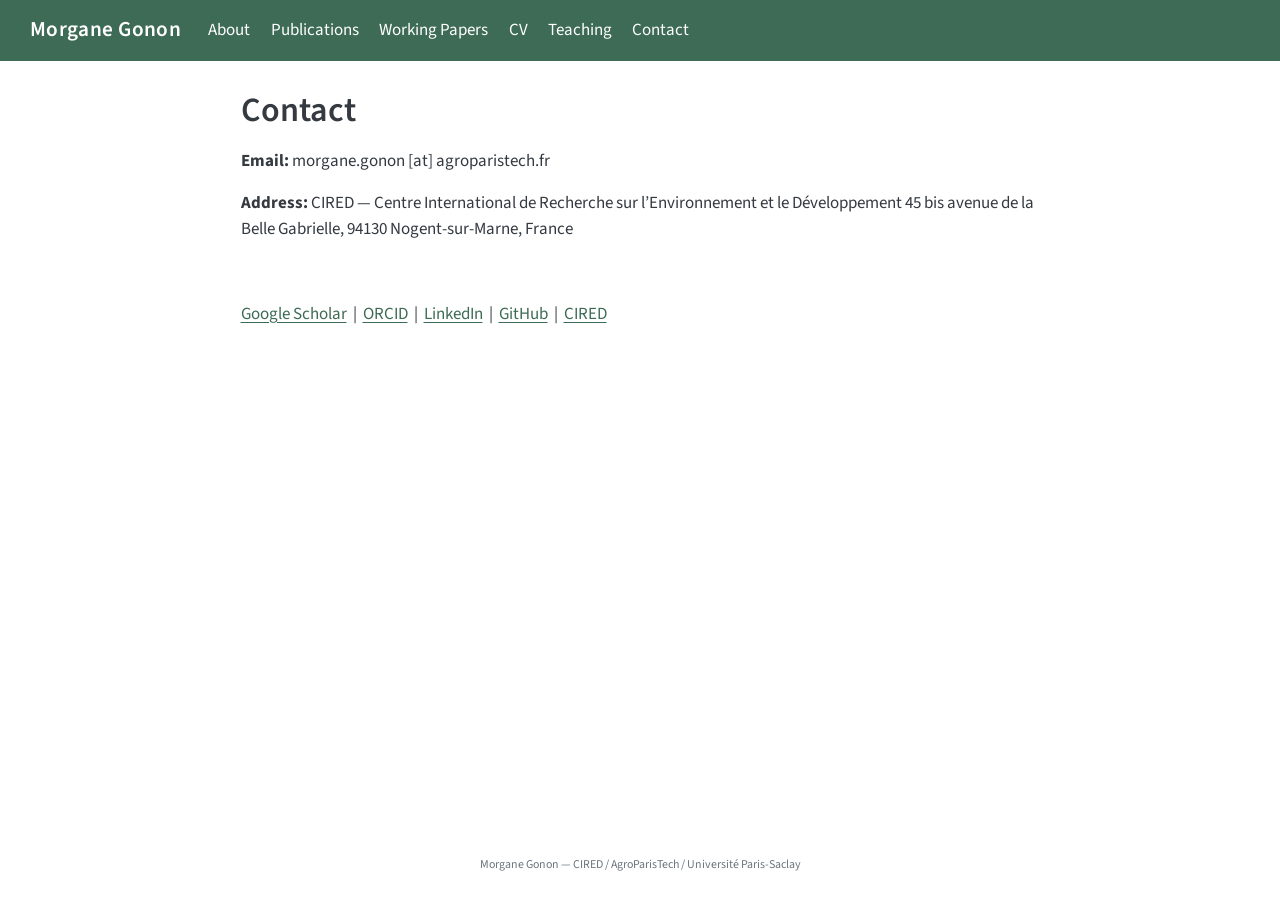
==== docs/contact.html @ 3901b47d "Update site: split publications/WP, fix authors, teaching page, contact tab" ====
<!DOCTYPE html>
<html xmlns="http://www.w3.org/1999/xhtml" lang="en" xml:lang="en"><head>

<meta charset="utf-8">
<meta name="generator" content="quarto-1.9.38">

<meta name="viewport" content="width=device-width, initial-scale=1.0, user-scalable=yes">


<title>Contact – Morgane Gonon</title>
<style>
/* Default styles provided by pandoc.
** See https://pandoc.org/MANUAL.html#variables-for-html for config info.
*/
code{white-space: pre-wrap;}
span.smallcaps{font-variant: small-caps;}
div.columns{display: flex; gap: min(4vw, 1.5em);}
div.column{flex: auto; overflow-x: auto;}
div.hanging-indent{margin-left: 1.5em; text-indent: -1.5em;}
ul.task-list{list-style: none;}
ul.task-list li input[type="checkbox"] {
  width: 0.8em;
  margin: 0 0.8em 0.2em -1em; /* quarto-specific, see https://github.com/quarto-dev/quarto-cli/issues/4556 */ 
  vertical-align: middle;
}
</style>


<script src="site_libs/quarto-nav/quarto-nav.js"></script>
<script src="site_libs/quarto-nav/headroom.min.js"></script>
<script src="site_libs/clipboard/clipboard.min.js"></script>
<script src="site_libs/quarto-search/autocomplete.umd.js"></script>
<script src="site_libs/quarto-search/fuse.min.js"></script>
<script src="site_libs/quarto-search/quarto-search.js"></script>
<meta name="quarto:offset" content="./">
<script src="site_libs/quarto-html/quarto.js" type="module"></script>
<script src="site_libs/quarto-html/tabsets/tabsets.js" type="module"></script>
<script src="site_libs/quarto-html/popper.min.js"></script>
<script src="site_libs/quarto-html/tippy.umd.min.js"></script>
<script src="site_libs/quarto-html/anchor.min.js"></script>
<link href="site_libs/quarto-html/tippy.css" rel="stylesheet">
<link href="site_libs/quarto-html/quarto-syntax-highlighting-15634bcf2e68342d4ad2dfa704d543f6.css" rel="stylesheet" id="quarto-text-highlighting-styles">
<script src="site_libs/bootstrap/bootstrap.min.js"></script>
<link href="site_libs/bootstrap/bootstrap-icons.css" rel="stylesheet">
<link href="site_libs/bootstrap/bootstrap-57f3e6807a9f07407340f0dc6c55d180.min.css" rel="stylesheet" append-hash="true" id="quarto-bootstrap" data-mode="light">
<script id="quarto-search-options" type="application/json">{
  "location": "navbar",
  "copy-button": false,
  "collapse-after": 3,
  "panel-placement": "end",
  "type": "overlay",
  "limit": 50,
  "keyboard-shortcut": [
    "f",
    "/",
    "s"
  ],
  "show-item-context": false,
  "language": {
    "search-no-results-text": "No results",
    "search-matching-documents-text": "matching documents",
    "search-copy-link-title": "Copy link to search",
    "search-hide-matches-text": "Hide additional matches",
    "search-more-match-text": "more match in this document",
    "search-more-matches-text": "more matches in this document",
    "search-clear-button-title": "Clear",
    "search-text-placeholder": "",
    "search-detached-cancel-button-title": "Cancel",
    "search-submit-button-title": "Submit",
    "search-label": "Search"
  }
}</script>


<link rel="stylesheet" href="styles.css">
</head>

<body class="nav-fixed fullcontent quarto-light">

<div id="quarto-search-results"></div>
  <header id="quarto-header" class="headroom fixed-top">
    <nav class="navbar navbar-expand-lg " data-bs-theme="dark">
      <div class="navbar-container container-fluid">
      <div class="navbar-brand-container mx-auto">
    <a class="navbar-brand" href="./index.html">
    <span class="navbar-title">Morgane Gonon</span>
    </a>
  </div>
          <button class="navbar-toggler" type="button" data-bs-toggle="collapse" data-bs-target="#navbarCollapse" aria-controls="navbarCollapse" role="menu" aria-expanded="false" aria-label="Toggle navigation" onclick="if (window.quartoToggleHeadroom) { window.quartoToggleHeadroom(); }">
  <span class="navbar-toggler-icon"></span>
</button>
          <div class="collapse navbar-collapse" id="navbarCollapse">
            <ul class="navbar-nav navbar-nav-scroll me-auto">
  <li class="nav-item">
    <a class="nav-link" href="./index.html"> 
<span class="menu-text">About</span></a>
  </li>  
  <li class="nav-item">
    <a class="nav-link" href="./publications.html"> 
<span class="menu-text">Publications</span></a>
  </li>  
  <li class="nav-item">
    <a class="nav-link" href="./working-papers.html"> 
<span class="menu-text">Working Papers</span></a>
  </li>  
  <li class="nav-item">
    <a class="nav-link" href="./cv.html"> 
<span class="menu-text">CV</span></a>
  </li>  
  <li class="nav-item">
    <a class="nav-link" href="./teaching.html"> 
<span class="menu-text">Teaching</span></a>
  </li>  
  <li class="nav-item">
    <a class="nav-link active" href="./contact.html" aria-current="page"> 
<span class="menu-text">Contact</span></a>
  </li>  
</ul>
          </div> <!-- /navcollapse -->
            <div class="quarto-navbar-tools">
</div>
      </div> <!-- /container-fluid -->
    </nav>
</header>
<!-- content -->
<div id="quarto-content" class="quarto-container page-columns page-rows-contents page-layout-article page-navbar">
<!-- sidebar -->
<!-- margin-sidebar -->
    
<!-- main -->
<main class="content" id="quarto-document-content">

<header id="title-block-header" class="quarto-title-block default">
<div class="quarto-title">
<h1 class="title">Contact</h1>
</div>



<div class="quarto-title-meta">

    
  
    
  </div>
  


</header>


<p><strong>Email:</strong> morgane.gonon [at] agroparistech.fr</p>
<p><strong>Address:</strong> CIRED — Centre International de Recherche sur l’Environnement et le Développement 45 bis avenue de la Belle Gabrielle, 94130 Nogent-sur-Marne, France</p>
<p><br></p>
<p><a href="https://scholar.google.com/citations?user=PE5P9CoAAAAJ">Google Scholar</a> &nbsp;|&nbsp; <a href="https://orcid.org/0009-0004-4811-4442">ORCID</a> &nbsp;|&nbsp; <a href="https://www.linkedin.com/in/morgane-gonon-861879106/">LinkedIn</a> &nbsp;|&nbsp; <a href="https://github.com/MGononDufour">GitHub</a> &nbsp;|&nbsp; <a href="https://www.centre-cired.fr/en/">CIRED</a></p>



</main> <!-- /main -->
<script id="quarto-html-after-body" type="application/javascript">
  window.document.addEventListener("DOMContentLoaded", function (event) {
    const icon = "";
    const anchorJS = new window.AnchorJS();
    anchorJS.options = {
      placement: 'right',
      icon: icon
    };
    anchorJS.add('.anchored');
    const isCodeAnnotation = (el) => {
      for (const clz of el.classList) {
        if (clz.startsWith('code-annotation-')) {                     
          return true;
        }
      }
      return false;
    }
    const onCopySuccess = function(e) {
      // button target
      const button = e.trigger;
      // don't keep focus
      button.blur();
      // flash "checked"
      button.classList.add('code-copy-button-checked');
      var currentTitle = button.getAttribute("title");
      button.setAttribute("title", "Copied!");
      let tooltip;
      if (window.bootstrap) {
        button.setAttribute("data-bs-toggle", "tooltip");
        button.setAttribute("data-bs-placement", "left");
        button.setAttribute("data-bs-title", "Copied!");
        tooltip = new bootstrap.Tooltip(button, 
          { trigger: "manual", 
            customClass: "code-copy-button-tooltip",
            offset: [0, -8]});
        tooltip.show();    
      }
      setTimeout(function() {
        if (tooltip) {
          tooltip.hide();
          button.removeAttribute("data-bs-title");
          button.removeAttribute("data-bs-toggle");
          button.removeAttribute("data-bs-placement");
        }
        button.setAttribute("title", currentTitle);
        button.classList.remove('code-copy-button-checked');
      }, 1000);
      // clear code selection
      e.clearSelection();
    }
    const getTextToCopy = function(trigger) {
      const outerScaffold = trigger.parentElement.cloneNode(true);
      const codeEl = outerScaffold.querySelector('code');
      for (const childEl of codeEl.children) {
        if (isCodeAnnotation(childEl)) {
          childEl.remove();
        }
      }
      return codeEl.innerText;
    }
    const clipboard = new window.ClipboardJS('.code-copy-button:not([data-in-quarto-modal])', {
      text: getTextToCopy
    });
    clipboard.on('success', onCopySuccess);
    if (window.document.getElementById('quarto-embedded-source-code-modal')) {
      const clipboardModal = new window.ClipboardJS('.code-copy-button[data-in-quarto-modal]', {
        text: getTextToCopy,
        container: window.document.getElementById('quarto-embedded-source-code-modal')
      });
      clipboardModal.on('success', onCopySuccess);
    }
      var localhostRegex = new RegExp(/^(?:http|https):\/\/localhost\:?[0-9]*\//);
      var mailtoRegex = new RegExp(/^mailto:/);
        var filterRegex = new RegExp('/' + window.location.host + '/');
      var isInternal = (href) => {
          return filterRegex.test(href) || localhostRegex.test(href) || mailtoRegex.test(href);
      }
      // Inspect non-navigation links and adorn them if external
     var links = window.document.querySelectorAll('a[href]:not(.nav-link):not(.navbar-brand):not(.toc-action):not(.sidebar-link):not(.sidebar-item-toggle):not(.pagination-link):not(.no-external):not([aria-hidden]):not(.dropdown-item):not(.quarto-navigation-tool):not(.about-link)');
      for (var i=0; i<links.length; i++) {
        const link = links[i];
        if (!isInternal(link.href)) {
          // undo the damage that might have been done by quarto-nav.js in the case of
          // links that we want to consider external
          if (link.dataset.originalHref !== undefined) {
            link.href = link.dataset.originalHref;
          }
        }
      }
    function tippyHover(el, contentFn, onTriggerFn, onUntriggerFn) {
      const config = {
        allowHTML: true,
        maxWidth: 500,
        delay: 100,
        arrow: false,
        appendTo: function(el) {
            return el.parentElement;
        },
        interactive: true,
        interactiveBorder: 10,
        theme: 'quarto',
        placement: 'bottom-start',
      };
      if (contentFn) {
        config.content = contentFn;
      }
      if (onTriggerFn) {
        config.onTrigger = onTriggerFn;
      }
      if (onUntriggerFn) {
        config.onUntrigger = onUntriggerFn;
      }
      window.tippy(el, config); 
    }
    const noterefs = window.document.querySelectorAll('a[role="doc-noteref"]');
    for (var i=0; i<noterefs.length; i++) {
      const ref = noterefs[i];
      tippyHover(ref, function() {
        // use id or data attribute instead here
        let href = ref.getAttribute('data-footnote-href') || ref.getAttribute('href');
        try { href = new URL(href).hash; } catch {}
        const id = href.replace(/^#\/?/, "");
        const note = window.document.getElementById(id);
        if (note) {
          return note.innerHTML;
        } else {
          return "";
        }
      });
    }
    const xrefs = window.document.querySelectorAll('a.quarto-xref');
    const processXRef = (id, note) => {
      // Strip column container classes
      const stripColumnClz = (el) => {
        el.classList.remove("page-full", "page-columns");
        if (el.children) {
          for (const child of el.children) {
            stripColumnClz(child);
          }
        }
      }
      stripColumnClz(note)
      if (id === null || id.startsWith('sec-')) {
        // Special case sections, only their first couple elements
        const container = document.createElement("div");
        if (note.children && note.children.length > 2) {
          container.appendChild(note.children[0].cloneNode(true));
          for (let i = 1; i < note.children.length; i++) {
            const child = note.children[i];
            if (child.tagName === "P" && child.innerText === "") {
              continue;
            } else {
              container.appendChild(child.cloneNode(true));
              break;
            }
          }
          if (window.Quarto?.typesetMath) {
            window.Quarto.typesetMath(container);
          }
          return container.innerHTML
        } else {
          if (window.Quarto?.typesetMath) {
            window.Quarto.typesetMath(note);
          }
          return note.innerHTML;
        }
      } else {
        // Remove any anchor links if they are present
        const anchorLink = note.querySelector('a.anchorjs-link');
        if (anchorLink) {
          anchorLink.remove();
        }
        if (window.Quarto?.typesetMath) {
          window.Quarto.typesetMath(note);
        }
        if (note.classList.contains("callout")) {
          return note.outerHTML;
        } else {
          return note.innerHTML;
        }
      }
    }
    for (var i=0; i<xrefs.length; i++) {
      const xref = xrefs[i];
      tippyHover(xref, undefined, function(instance) {
        instance.disable();
        let url = xref.getAttribute('href');
        let hash = undefined; 
        if (url.startsWith('#')) {
          hash = url;
        } else {
          try { hash = new URL(url).hash; } catch {}
        }
        if (hash) {
          const id = hash.replace(/^#\/?/, "");
          const note = window.document.getElementById(id);
          if (note !== null) {
            try {
              const html = processXRef(id, note.cloneNode(true));
              instance.setContent(html);
            } finally {
              instance.enable();
              instance.show();
            }
          } else {
            // See if we can fetch this
            fetch(url.split('#')[0])
            .then(res => res.text())
            .then(html => {
              const parser = new DOMParser();
              const htmlDoc = parser.parseFromString(html, "text/html");
              const note = htmlDoc.getElementById(id);
              if (note !== null) {
                const html = processXRef(id, note);
                instance.setContent(html);
              } 
            }).finally(() => {
              instance.enable();
              instance.show();
            });
          }
        } else {
          // See if we can fetch a full url (with no hash to target)
          // This is a special case and we should probably do some content thinning / targeting
          fetch(url)
          .then(res => res.text())
          .then(html => {
            const parser = new DOMParser();
            const htmlDoc = parser.parseFromString(html, "text/html");
            const note = htmlDoc.querySelector('main.content');
            if (note !== null) {
              // This should only happen for chapter cross references
              // (since there is no id in the URL)
              // remove the first header
              if (note.children.length > 0 && note.children[0].tagName === "HEADER") {
                note.children[0].remove();
              }
              const html = processXRef(null, note);
              instance.setContent(html);
            } 
          }).finally(() => {
            instance.enable();
            instance.show();
          });
        }
      }, function(instance) {
      });
    }
        let selectedAnnoteEl;
        const selectorForAnnotation = ( cell, annotation) => {
          let cellAttr = 'data-code-cell="' + cell + '"';
          let lineAttr = 'data-code-annotation="' +  annotation + '"';
          const selector = 'span[' + cellAttr + '][' + lineAttr + ']';
          return selector;
        }
        const selectCodeLines = (annoteEl) => {
          const doc = window.document;
          const targetCell = annoteEl.getAttribute("data-target-cell");
          const targetAnnotation = annoteEl.getAttribute("data-target-annotation");
          const annoteSpan = window.document.querySelector(selectorForAnnotation(targetCell, targetAnnotation));
          const lines = annoteSpan.getAttribute("data-code-lines").split(",");
          const lineIds = lines.map((line) => {
            return targetCell + "-" + line;
          })
          let top = null;
          let height = null;
          let parent = null;
          if (lineIds.length > 0) {
              //compute the position of the single el (top and bottom and make a div)
              const el = window.document.getElementById(lineIds[0]);
              top = el.offsetTop;
              height = el.offsetHeight;
              parent = el.parentElement.parentElement;
            if (lineIds.length > 1) {
              const lastEl = window.document.getElementById(lineIds[lineIds.length - 1]);
              const bottom = lastEl.offsetTop + lastEl.offsetHeight;
              height = bottom - top;
            }
            if (top !== null && height !== null && parent !== null) {
              // cook up a div (if necessary) and position it 
              let div = window.document.getElementById("code-annotation-line-highlight");
              if (div === null) {
                div = window.document.createElement("div");
                div.setAttribute("id", "code-annotation-line-highlight");
                div.style.position = 'absolute';
                parent.appendChild(div);
              }
              div.style.top = top - 2 + "px";
              div.style.height = height + 4 + "px";
              div.style.left = 0;
              let gutterDiv = window.document.getElementById("code-annotation-line-highlight-gutter");
              if (gutterDiv === null) {
                gutterDiv = window.document.createElement("div");
                gutterDiv.setAttribute("id", "code-annotation-line-highlight-gutter");
                gutterDiv.style.position = 'absolute';
                const codeCell = window.document.getElementById(targetCell);
                const gutter = codeCell.querySelector('.code-annotation-gutter');
                gutter.appendChild(gutterDiv);
              }
              gutterDiv.style.top = top - 2 + "px";
              gutterDiv.style.height = height + 4 + "px";
            }
            selectedAnnoteEl = annoteEl;
          }
        };
        const unselectCodeLines = () => {
          const elementsIds = ["code-annotation-line-highlight", "code-annotation-line-highlight-gutter"];
          elementsIds.forEach((elId) => {
            const div = window.document.getElementById(elId);
            if (div) {
              div.remove();
            }
          });
          selectedAnnoteEl = undefined;
        };
          // Handle positioning of the toggle
      window.addEventListener(
        "resize",
        throttle(() => {
          elRect = undefined;
          if (selectedAnnoteEl) {
            selectCodeLines(selectedAnnoteEl);
          }
        }, 10)
      );
      function throttle(fn, ms) {
      let throttle = false;
      let timer;
        return (...args) => {
          if(!throttle) { // first call gets through
              fn.apply(this, args);
              throttle = true;
          } else { // all the others get throttled
              if(timer) clearTimeout(timer); // cancel #2
              timer = setTimeout(() => {
                fn.apply(this, args);
                timer = throttle = false;
              }, ms);
          }
        };
      }
        // Attach click handler to the DT
        const annoteDls = window.document.querySelectorAll('dt[data-target-cell]');
        for (const annoteDlNode of annoteDls) {
          annoteDlNode.addEventListener('click', (event) => {
            const clickedEl = event.target;
            if (clickedEl !== selectedAnnoteEl) {
              unselectCodeLines();
              const activeEl = window.document.querySelector('dt[data-target-cell].code-annotation-active');
              if (activeEl) {
                activeEl.classList.remove('code-annotation-active');
              }
              selectCodeLines(clickedEl);
              clickedEl.classList.add('code-annotation-active');
            } else {
              // Unselect the line
              unselectCodeLines();
              clickedEl.classList.remove('code-annotation-active');
            }
          });
        }
    const findCites = (el) => {
      const parentEl = el.parentElement;
      if (parentEl) {
        const cites = parentEl.dataset.cites;
        if (cites) {
          return {
            el,
            cites: cites.split(' ')
          };
        } else {
          return findCites(el.parentElement)
        }
      } else {
        return undefined;
      }
    };
    var bibliorefs = window.document.querySelectorAll('a[role="doc-biblioref"]');
    for (var i=0; i<bibliorefs.length; i++) {
      const ref = bibliorefs[i];
      const citeInfo = findCites(ref);
      if (citeInfo) {
        tippyHover(citeInfo.el, function() {
          var popup = window.document.createElement('div');
          citeInfo.cites.forEach(function(cite) {
            var citeDiv = window.document.createElement('div');
            citeDiv.classList.add('hanging-indent');
            citeDiv.classList.add('csl-entry');
            var biblioDiv = window.document.getElementById('ref-' + cite);
            if (biblioDiv) {
              citeDiv.innerHTML = biblioDiv.innerHTML;
            }
            popup.appendChild(citeDiv);
          });
          return popup.innerHTML;
        });
      }
    }
  });
  </script>
</div> <!-- /content -->
<footer class="footer">
  <div class="nav-footer">
    <div class="nav-footer-left">
      &nbsp;
    </div>   
    <div class="nav-footer-center">
<p>Morgane Gonon — CIRED / AgroParisTech / Université Paris-Saclay</p>
</div>
    <div class="nav-footer-right">
      &nbsp;
    </div>
  </div>
</footer>




</body></html>
---- docs/site_libs/quarto-html/tippy.css ----
.tippy-box[data-animation=fade][data-state=hidden]{opacity:0}[data-tippy-root]{max-width:calc(100vw - 10px)}.tippy-box{position:relative;background-color:#333;color:#fff;border-radius:4px;font-size:14px;line-height:1.4;white-space:normal;outline:0;transition-property:transform,visibility,opacity}.tippy-box[data-placement^=top]>.tippy-arrow{bottom:0}.tippy-box[data-placement^=top]>.tippy-arrow:before{bottom:-7px;left:0;border-width:8px 8px 0;border-top-color:initial;transform-origin:center top}.tippy-box[data-placement^=bottom]>.tippy-arrow{top:0}.tippy-box[data-placement^=bottom]>.tippy-arrow:before{top:-7px;left:0;border-width:0 8px 8px;border-bottom-color:initial;transform-origin:center bottom}.tippy-box[data-placement^=left]>.tippy-arrow{right:0}.tippy-box[data-placement^=left]>.tippy-arrow:before{border-width:8px 0 8px 8px;border-left-color:initial;right:-7px;transform-origin:center left}.tippy-box[data-placement^=right]>.tippy-arrow{left:0}.tippy-box[data-placement^=right]>.tippy-arrow:before{left:-7px;border-width:8px 8px 8px 0;border-right-color:initial;transform-origin:center right}.tippy-box[data-inertia][data-state=visible]{transition-timing-function:cubic-bezier(.54,1.5,.38,1.11)}.tippy-arrow{width:16px;height:16px;color:#333}.tippy-arrow:before{content:"";position:absolute;border-color:transparent;border-style:solid}.tippy-content{position:relative;padding:5px 9px;z-index:1}
---- docs/site_libs/quarto-html/quarto-syntax-highlighting-15634bcf2e68342d4ad2dfa704d543f6.css ----
/* quarto syntax highlight colors */
:root {
  --quarto-hl-ot-color: #003B4F;
  --quarto-hl-at-color: #657422;
  --quarto-hl-ss-color: #20794D;
  --quarto-hl-an-color: #5E5E5E;
  --quarto-hl-fu-color: #4758AB;
  --quarto-hl-st-color: #20794D;
  --quarto-hl-cf-color: #003B4F;
  --quarto-hl-op-color: #5E5E5E;
  --quarto-hl-er-color: #AD0000;
  --quarto-hl-bn-color: #AD0000;
  --quarto-hl-al-color: #AD0000;
  --quarto-hl-va-color: #111111;
  --quarto-hl-bu-color: inherit;
  --quarto-hl-ex-color: inherit;
  --quarto-hl-pp-color: #AD0000;
  --quarto-hl-in-color: #5E5E5E;
  --quarto-hl-vs-color: #20794D;
  --quarto-hl-wa-color: #5E5E5E;
  --quarto-hl-do-color: #5E5E5E;
  --quarto-hl-im-color: #00769E;
  --quarto-hl-ch-color: #20794D;
  --quarto-hl-dt-color: #AD0000;
  --quarto-hl-fl-color: #AD0000;
  --quarto-hl-co-color: #5E5E5E;
  --quarto-hl-cv-color: #5E5E5E;
  --quarto-hl-cn-color: #8f5902;
  --quarto-hl-sc-color: #5E5E5E;
  --quarto-hl-dv-color: #AD0000;
  --quarto-hl-kw-color: #003B4F;
}

/* other quarto variables */
:root {
  --quarto-font-monospace: SFMono-Regular, Menlo, Monaco, Consolas, "Liberation Mono", "Courier New", monospace;
}

/* syntax highlight based on Pandoc's rules */
pre > code.sourceCode > span {
  color: #003B4F;
}

code.sourceCode > span {
  color: #003B4F;
}

div.sourceCode,
div.sourceCode pre.sourceCode {
  color: #003B4F;
}

/* Normal */
code span {
  color: #003B4F;
}

/* Alert */
code span.al {
  color: #AD0000;
  font-style: inherit;
}

/* Annotation */
code span.an {
  color: #5E5E5E;
  font-style: inherit;
}

/* Attribute */
code span.at {
  color: #657422;
  font-style: inherit;
}

/* BaseN */
code span.bn {
  color: #AD0000;
  font-style: inherit;
}

/* BuiltIn */
code span.bu {
  font-style: inherit;
}

/* ControlFlow */
code span.cf {
  color: #003B4F;
  font-weight: bold;
  font-style: inherit;
}

/* Char */
code span.ch {
  color: #20794D;
  font-style: inherit;
}

/* Constant */
code span.cn {
  color: #8f5902;
  font-style: inherit;
}

/* Comment */
code span.co {
  color: #5E5E5E;
  font-style: inherit;
}

/* CommentVar */
code span.cv {
  color: #5E5E5E;
  font-style: italic;
}

/* Documentation */
code span.do {
  color: #5E5E5E;
  font-style: italic;
}

/* DataType */
code span.dt {
  color: #AD0000;
  font-style: inherit;
}

/* DecVal */
code span.dv {
  color: #AD0000;
  font-style: inherit;
}

/* Error */
code span.er {
  color: #AD0000;
  font-style: inherit;
}

/* Extension */
code span.ex {
  font-style: inherit;
}

/* Float */
code span.fl {
  color: #AD0000;
  font-style: inherit;
}

/* Function */
code span.fu {
  color: #4758AB;
  font-style: inherit;
}

/* Import */
code span.im {
  color: #00769E;
  font-style: inherit;
}

/* Information */
code span.in {
  color: #5E5E5E;
  font-style: inherit;
}

/* Keyword */
code span.kw {
  color: #003B4F;
  font-weight: bold;
  font-style: inherit;
}

/* Operator */
code span.op {
  color: #5E5E5E;
  font-style: inherit;
}

/* Other */
code span.ot {
  color: #003B4F;
  font-style: inherit;
}

/* Preprocessor */
code span.pp {
  color: #AD0000;
  font-style: inherit;
}

/* SpecialChar */
code span.sc {
  color: #5E5E5E;
  font-style: inherit;
}

/* SpecialString */
code span.ss {
  color: #20794D;
  font-style: inherit;
}

/* String */
code span.st {
  color: #20794D;
  font-style: inherit;
}

/* Variable */
code span.va {
  color: #111111;
  font-style: inherit;
}

/* VerbatimString */
code span.vs {
  color: #20794D;
  font-style: inherit;
}

/* Warning */
code span.wa {
  color: #5E5E5E;
  font-style: italic;
}

.prevent-inlining {
  content: "</";
}

/*# sourceMappingURL=f23921c56f73e400b49028c9186a1aa0.css.map */
---- docs/styles.css ----
/* Custom styles — Morgane Gonon academic site */

/* Navbar brand */
.navbar-brand {
  font-weight: 600;
  letter-spacing: 0.02em;
}

/* About page: soften the image border */
.quarto-about-trestles .about-image {
  border: 3px solid #3d6b55;
}

/* Publication entries: add vertical breathing room */
p + p {
  margin-top: 0.1rem;
}

/* Section separators */
hr {
  border-top: 1px solid #d0d7d0;
  margin: 2rem 0;
}

/* Footer */
.nav-footer {
  font-size: 0.85rem;
  color: #6c757d;
}

/* Link color matching navbar */
a {
  color: #3d6b55;
}
a:hover {
  color: #2a4e3c;
}
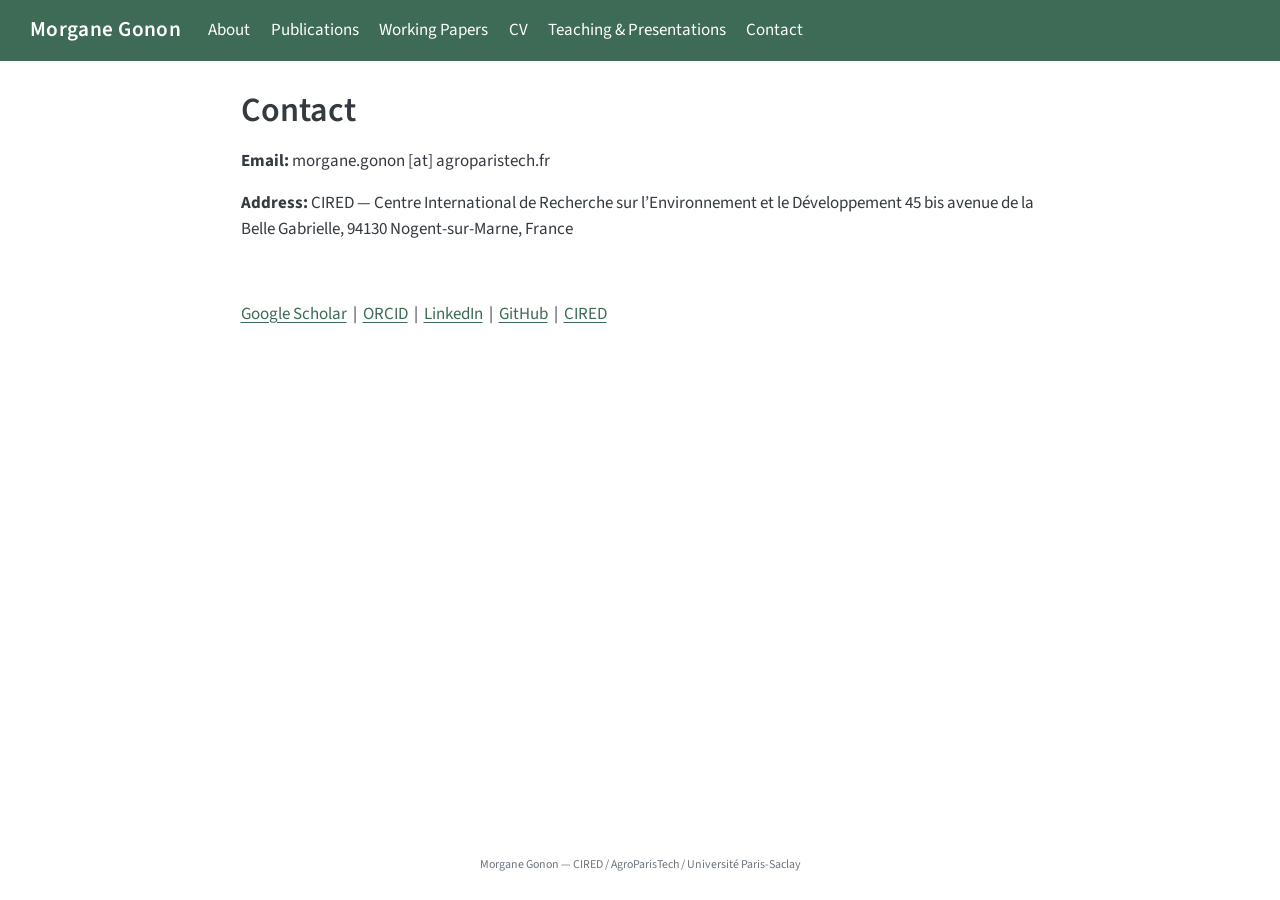
==== commit d8d7dfdc: "Rename tab to Teaching & Presentations" ====
--- a/docs/contact.html
+++ b/docs/contact.html
@@ -109,7 +109,7 @@
   </li>  
   <li class="nav-item">
     <a class="nav-link" href="./teaching.html"> 
-<span class="menu-text">Teaching</span></a>
+<span class="menu-text">Teaching &amp; Presentations</span></a>
   </li>  
   <li class="nav-item">
     <a class="nav-link active" href="./contact.html" aria-current="page"> 
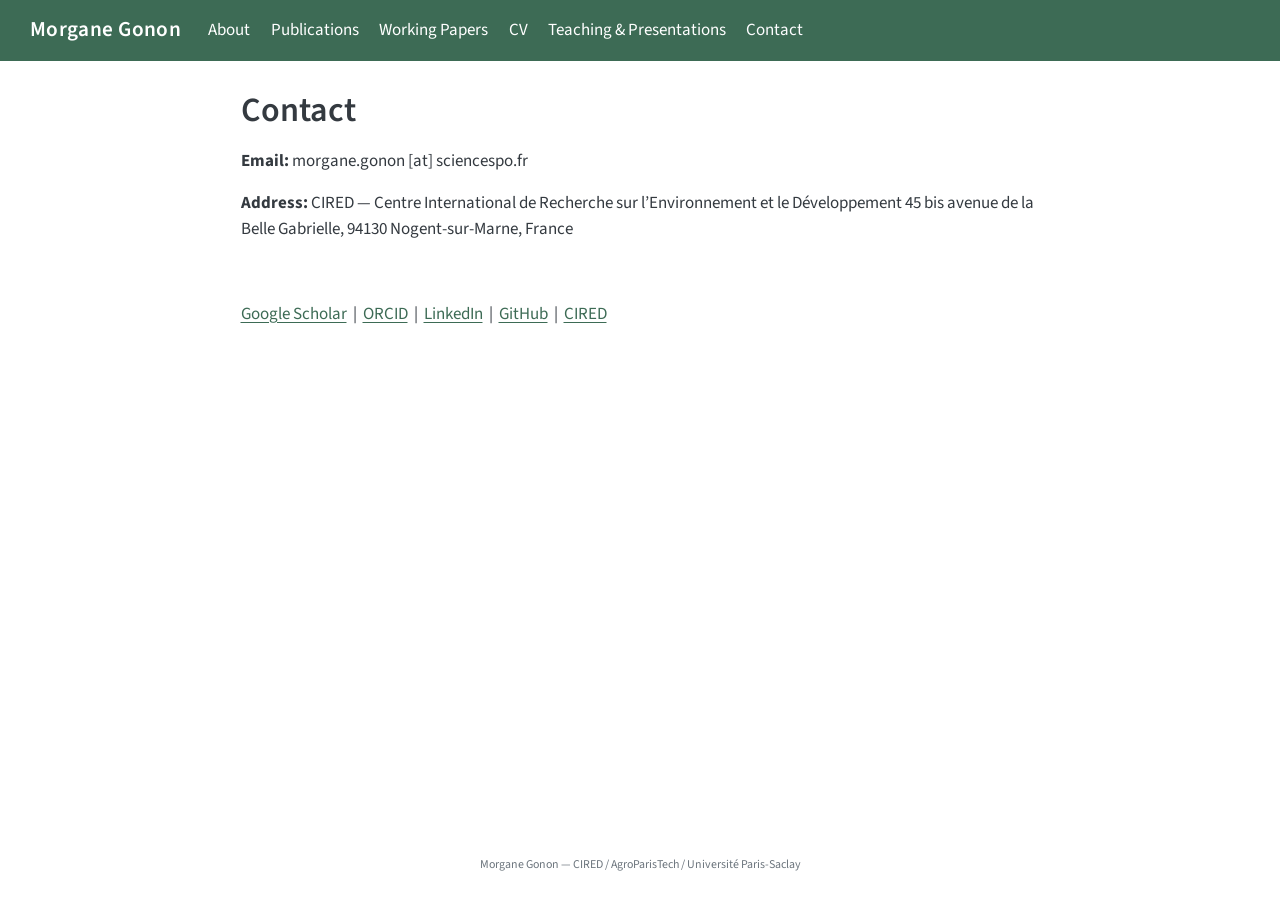
==== commit 60156a0e: "Post-PhD update: AFD position, thesis defence, Sciences Po email Co-Authored-By: Claude Opus 5.5 <no" ====
--- a/docs/contact.html
+++ b/docs/contact.html
@@ -149,7 +149,7 @@
 </header>
 
 
-<p><strong>Email:</strong> morgane.gonon [at] agroparistech.fr</p>
+<p><strong>Email:</strong> morgane.gonon [at] sciencespo.fr</p>
 <p><strong>Address:</strong> CIRED — Centre International de Recherche sur l’Environnement et le Développement 45 bis avenue de la Belle Gabrielle, 94130 Nogent-sur-Marne, France</p>
 <p><br></p>
 <p><a href="https://scholar.google.com/citations?user=PE5P9CoAAAAJ">Google Scholar</a> &nbsp;|&nbsp; <a href="https://orcid.org/0009-0004-4811-4442">ORCID</a> &nbsp;|&nbsp; <a href="https://www.linkedin.com/in/morgane-gonon-861879106/">LinkedIn</a> &nbsp;|&nbsp; <a href="https://github.com/MGononDufour">GitHub</a> &nbsp;|&nbsp; <a href="https://www.centre-cired.fr/en/">CIRED</a></p>
